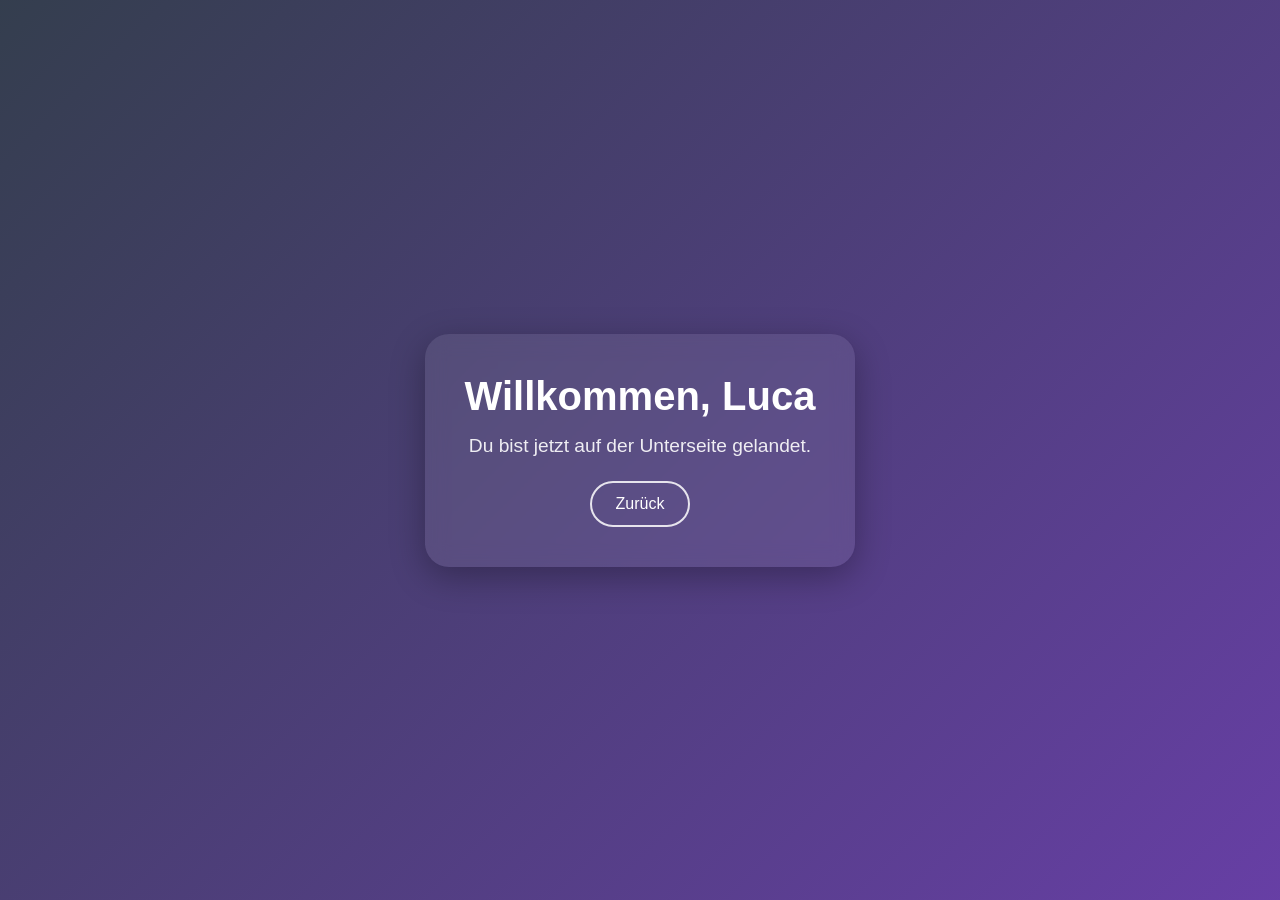
==== unterseite.html @ bd88dbc5 "Test" ====
<!DOCTYPE html>
<html lang="de">
<head>
    <meta charset="UTF-8" />
    <meta name="viewport" content="width=device-width, initial-scale=1.0" />
    <title>Willkommen Luca</title>
    <link rel="stylesheet" href="style.css" />
    <style>
        body {
            background:
                    linear-gradient(135deg, rgba(30, 41, 59, 0.9), rgba(76, 29, 149, 0.85));
        }

        .subpage {
            min-height: 100vh;
            display: flex;
            justify-content: center;
            align-items: center;
            text-align: center;
            padding: 40px;
        }

        .card {
            background: rgba(255, 255, 255, 0.08);
            padding: 40px;
            border-radius: 24px;
            backdrop-filter: blur(10px);
            box-shadow: 0 10px 35px rgba(0, 0, 0, 0.3);
            max-width: 700px;
        }

        .card h2 {
            font-size: 2.5rem;
            margin-bottom: 16px;
        }

        .card p {
            margin-bottom: 24px;
        }

        .back-btn {
            display: inline-block;
            padding: 12px 24px;
            text-decoration: none;
            color: white;
            border: 2px solid rgba(255, 255, 255, 0.85);
            border-radius: 999px;
            transition: all 0.25s ease;
        }

        .back-btn:hover {
            background: white;
            color: #1e1b4b;
        }
    </style>
</head>
<body>
<main class="subpage">
    <section class="card">
        <h2>Willkommen, Luca</h2>
        <p>Du bist jetzt auf der Unterseite gelandet.</p>
        <a class="back-btn" href="index.html">Zurück</a>
    </section>
</main>
</body>
</html>
---- style.css ----
* {
    margin: 0;
    padding: 0;
    box-sizing: border-box;
}

html, body {
    height: 100%;
    font-family: Arial, Helvetica, sans-serif;
}

body {
    background:
            linear-gradient(135deg, rgba(15, 23, 42, 0.75), rgba(88, 28, 135, 0.65)),
            url("https://images.unsplash.com/photo-1506744038136-46273834b3fb?auto=format&fit=crop&w=1600&q=80") center/cover no-repeat;
    color: white;
}

.hero {
    position: relative;
    height: 100vh;
    display: flex;
    justify-content: center;
    align-items: center;
    text-align: center;
}

.overlay {
    position: absolute;
    inset: 0;
    backdrop-filter: blur(2px);
}

.content {
    position: relative;
    z-index: 1;
    padding: 40px;
}

h1 {
    font-size: clamp(3rem, 8vw, 6rem);
    margin-bottom: 16px;
    letter-spacing: 1px;
    text-shadow: 0 4px 20px rgba(0, 0, 0, 0.35);
}

p {
    font-size: 1.2rem;
    margin-bottom: 32px;
    color: rgba(255, 255, 255, 0.9);
}

.enter-btn {
    display: inline-block;
    padding: 14px 32px;
    font-size: 1.1rem;
    text-decoration: none;
    color: white;
    border: 2px solid rgba(255, 255, 255, 0.85);
    border-radius: 999px;
    background: rgba(255, 255, 255, 0.08);
    backdrop-filter: blur(8px);
    transition: all 0.25s ease;
}

.enter-btn:hover {
    background: white;
    color: #1e1b4b;
    transform: translateY(-2px);
}
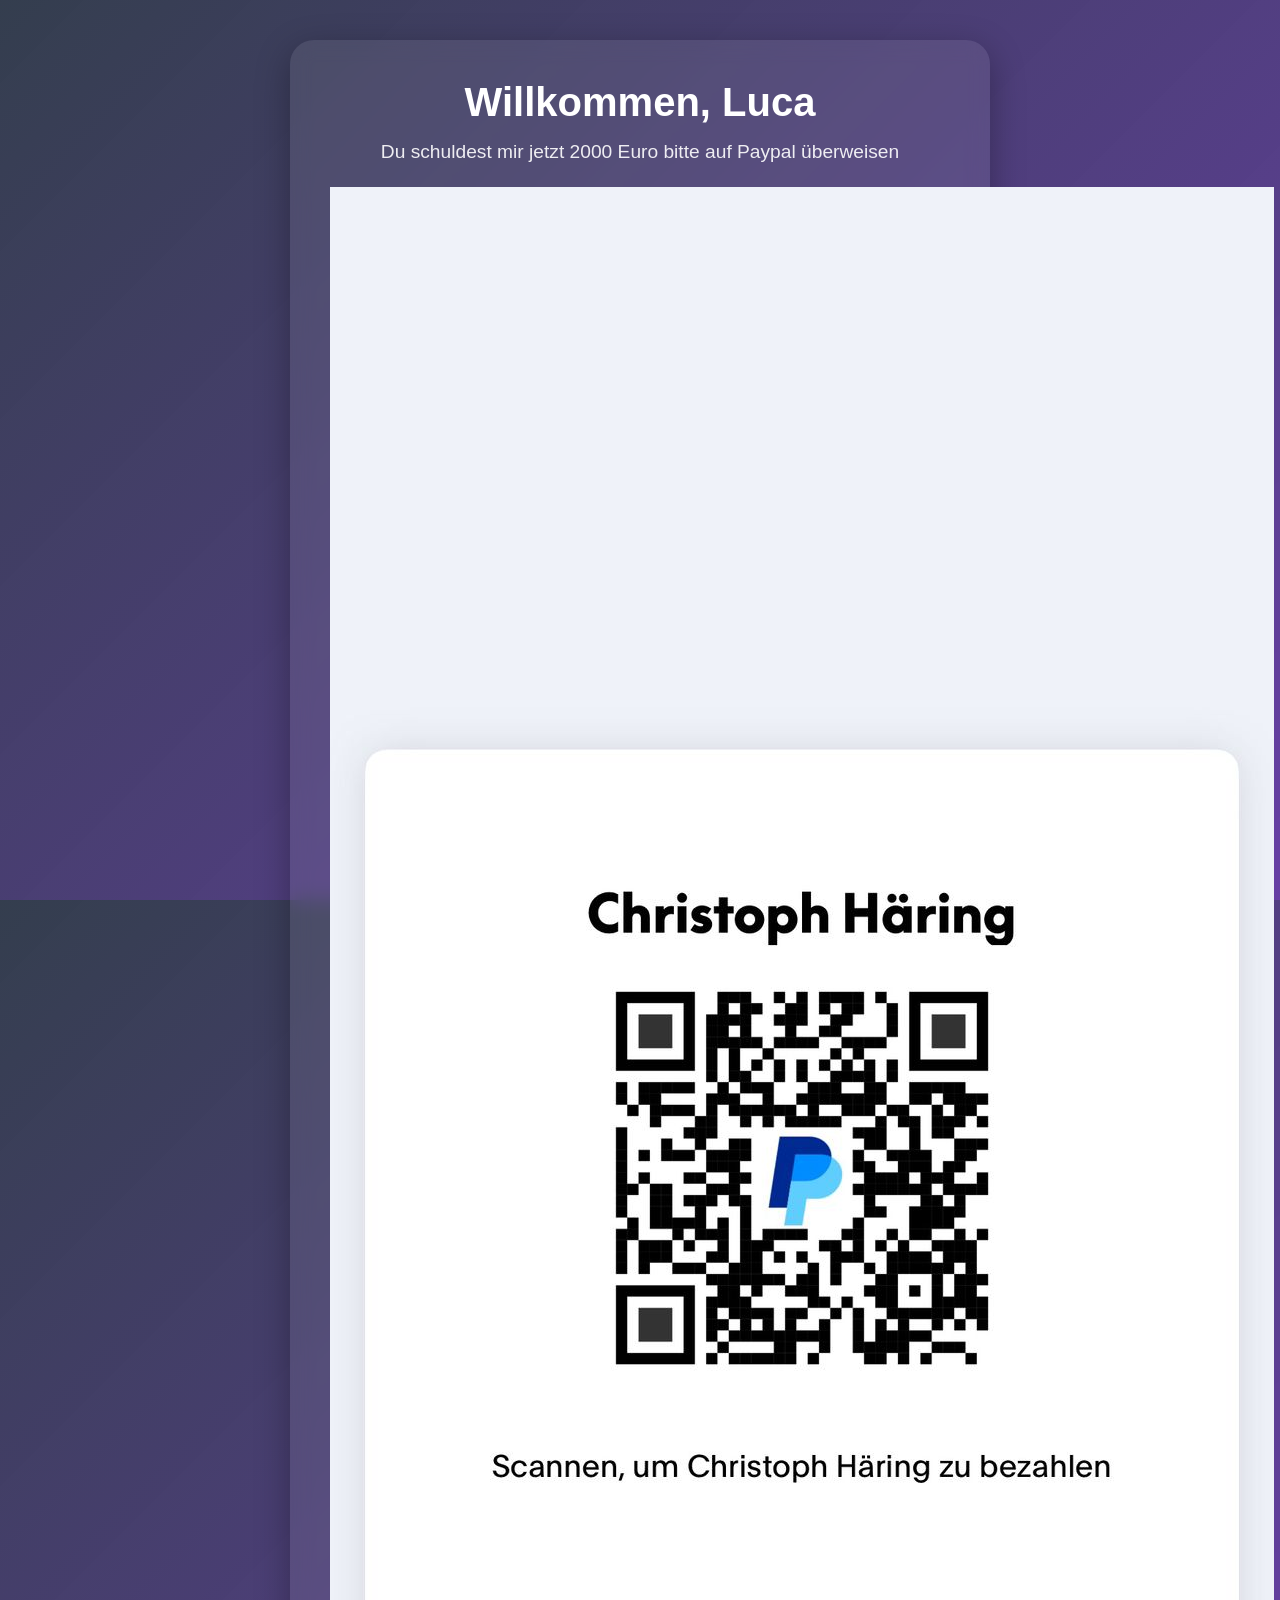
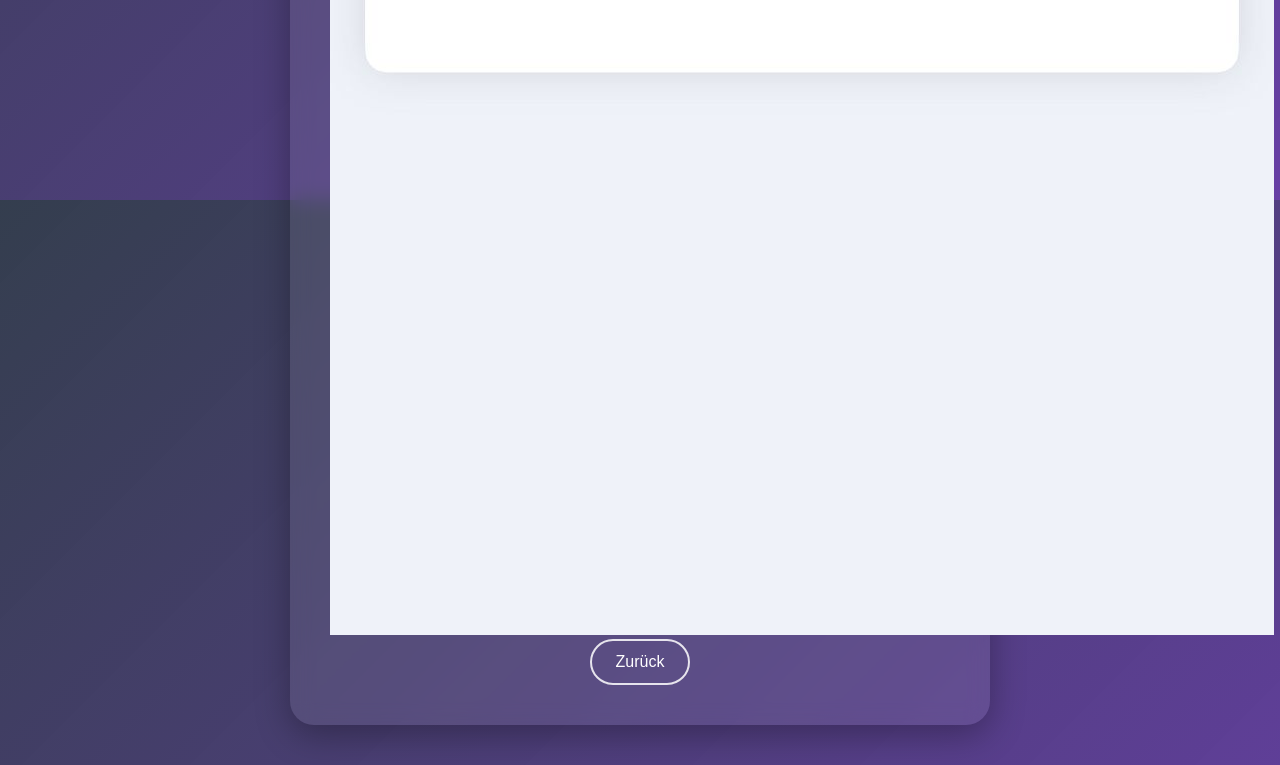
==== commit a329ba42: "Test" ====
--- a/unterseite.html
+++ b/unterseite.html
@@ -58,7 +58,8 @@
 <main class="subpage">
     <section class="card">
         <h2>Willkommen, Luca</h2>
-        <p>Du bist jetzt auf der Unterseite gelandet.</p>
+        <p>Du schuldest mir jetzt 2000 Euro bitte auf Paypal überweisen</p>
+        <img src="Paypal.jpg">
         <a class="back-btn" href="index.html">Zurück</a>
     </section>
 </main>
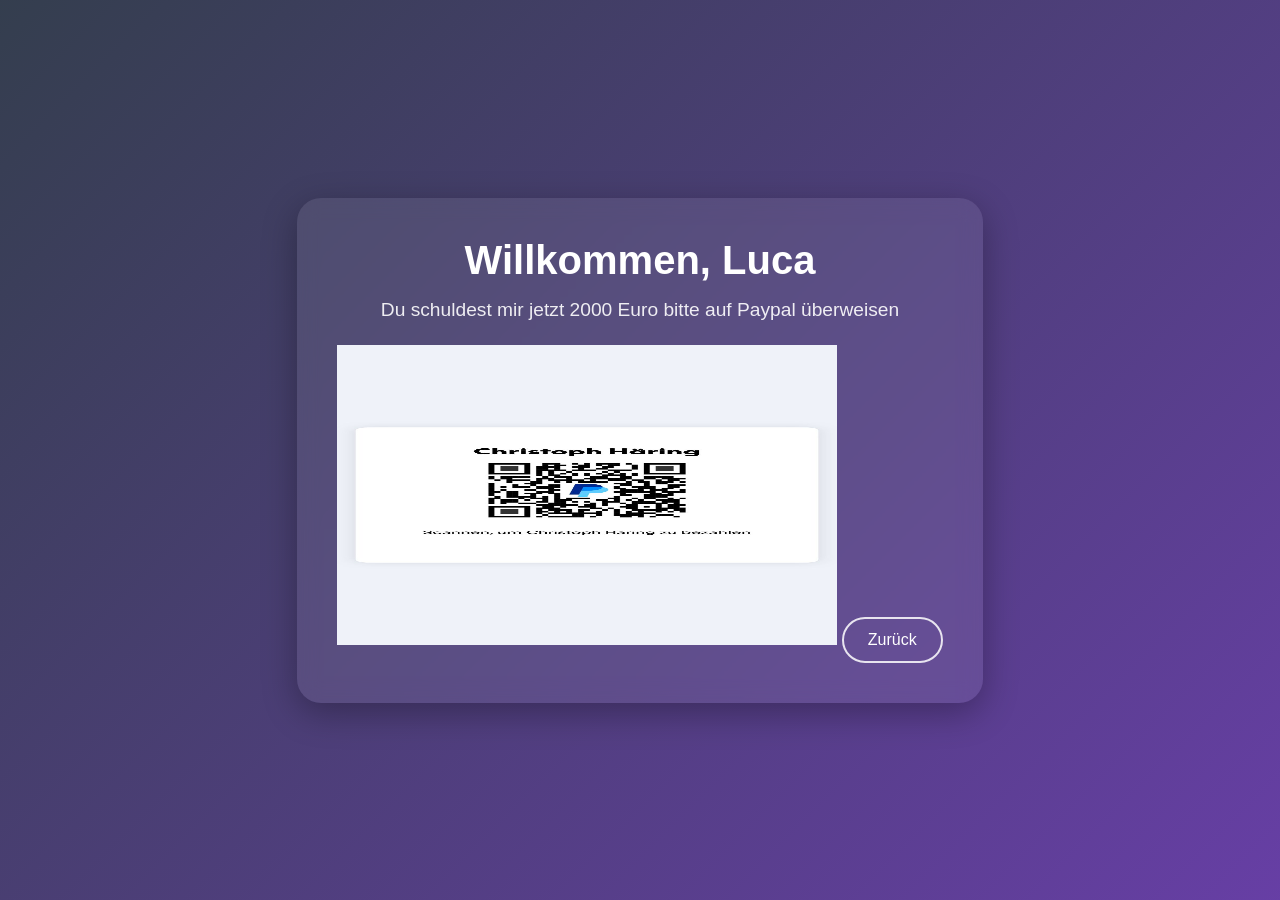
==== commit 93816459: "Test" ====
--- a/unterseite.html
+++ b/unterseite.html
@@ -59,7 +59,7 @@
     <section class="card">
         <h2>Willkommen, Luca</h2>
         <p>Du schuldest mir jetzt 2000 Euro bitte auf Paypal überweisen</p>
-        <img src="Paypal.jpg">
+        <img src="Paypal.jpg" width="500" height="300">
         <a class="back-btn" href="index.html">Zurück</a>
     </section>
 </main>
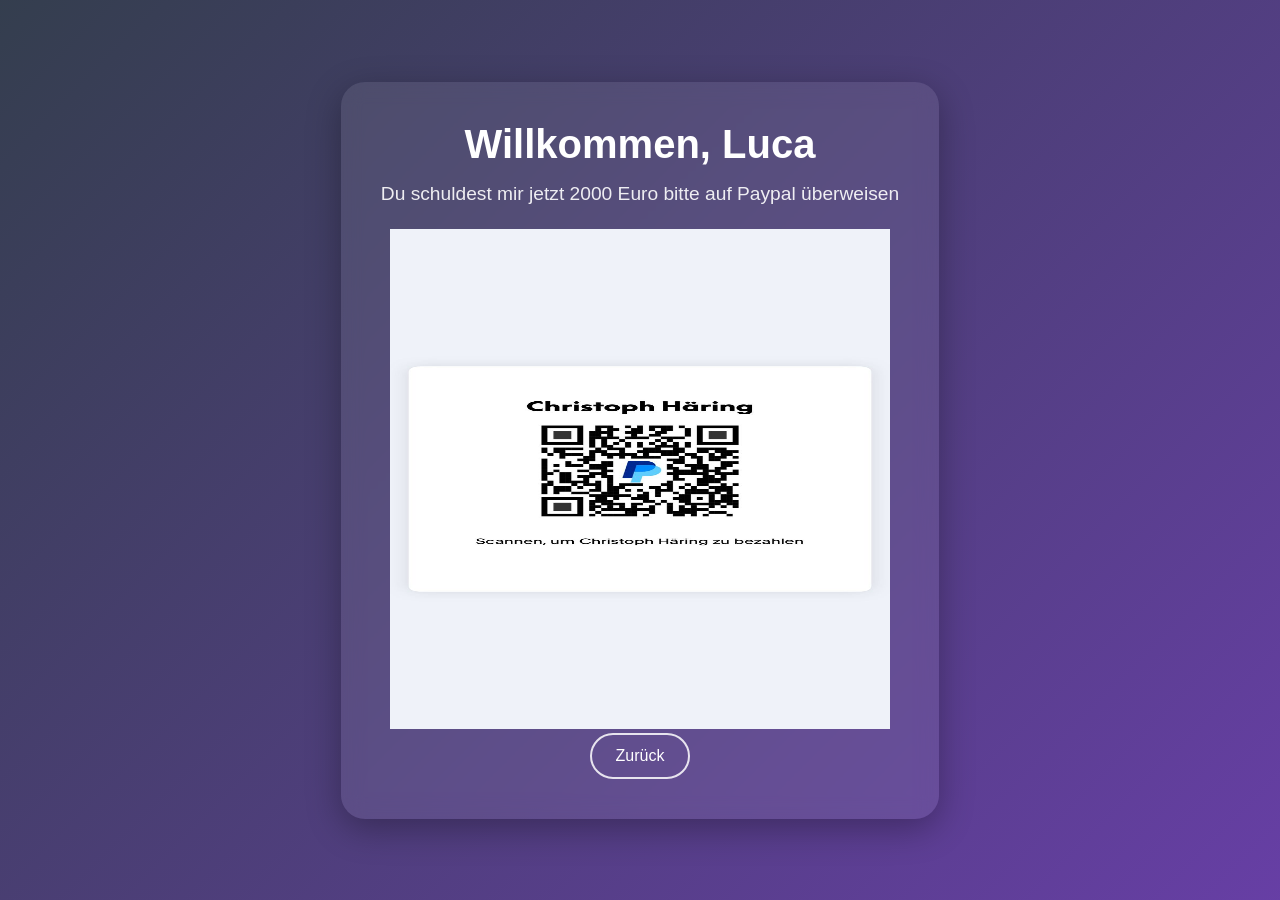
==== commit 4babfc45: "Test" ====
--- a/unterseite.html
+++ b/unterseite.html
@@ -59,7 +59,8 @@
     <section class="card">
         <h2>Willkommen, Luca</h2>
         <p>Du schuldest mir jetzt 2000 Euro bitte auf Paypal überweisen</p>
-        <img src="Paypal.jpg" width="500" height="300">
+        <img src="Paypal.jpg" width="500" height="500">
+        <br>
         <a class="back-btn" href="index.html">Zurück</a>
     </section>
 </main>
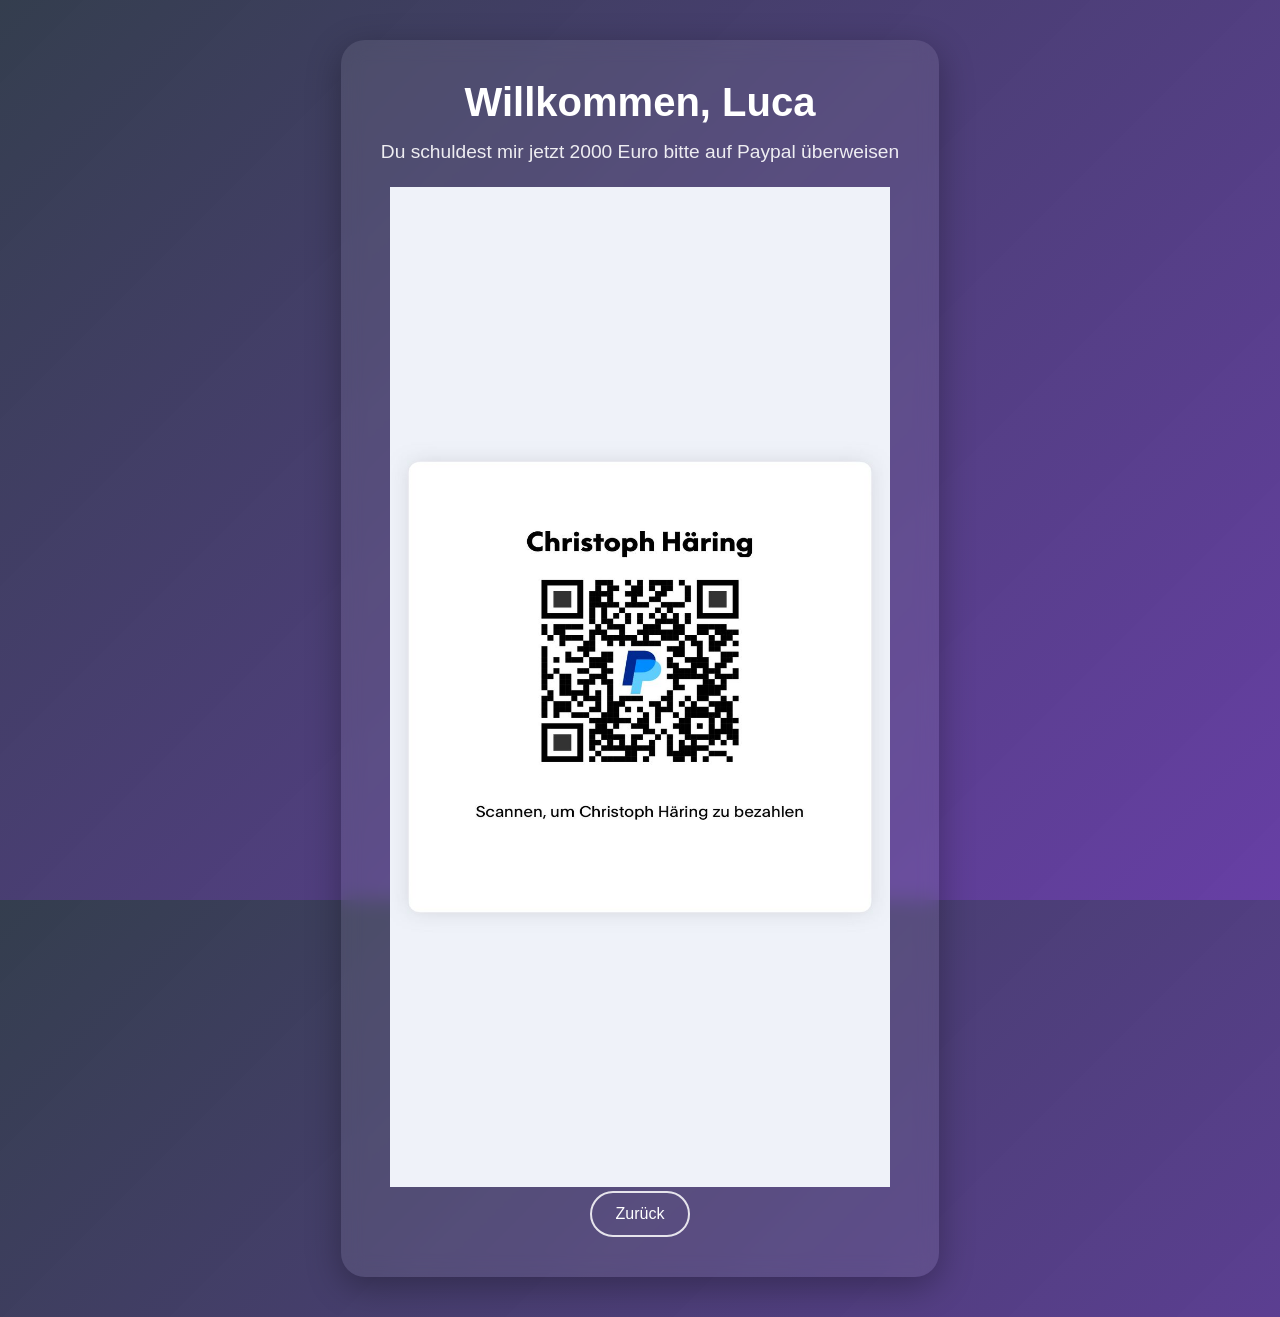
==== commit c6404c68: "Test" ====
--- a/unterseite.html
+++ b/unterseite.html
@@ -59,7 +59,7 @@
     <section class="card">
         <h2>Willkommen, Luca</h2>
         <p>Du schuldest mir jetzt 2000 Euro bitte auf Paypal überweisen</p>
-        <img src="Paypal.jpg" width="500" height="500">
+        <img src="Paypal.jpg" width="500" height="1000">
         <br>
         <a class="back-btn" href="index.html">Zurück</a>
     </section>
